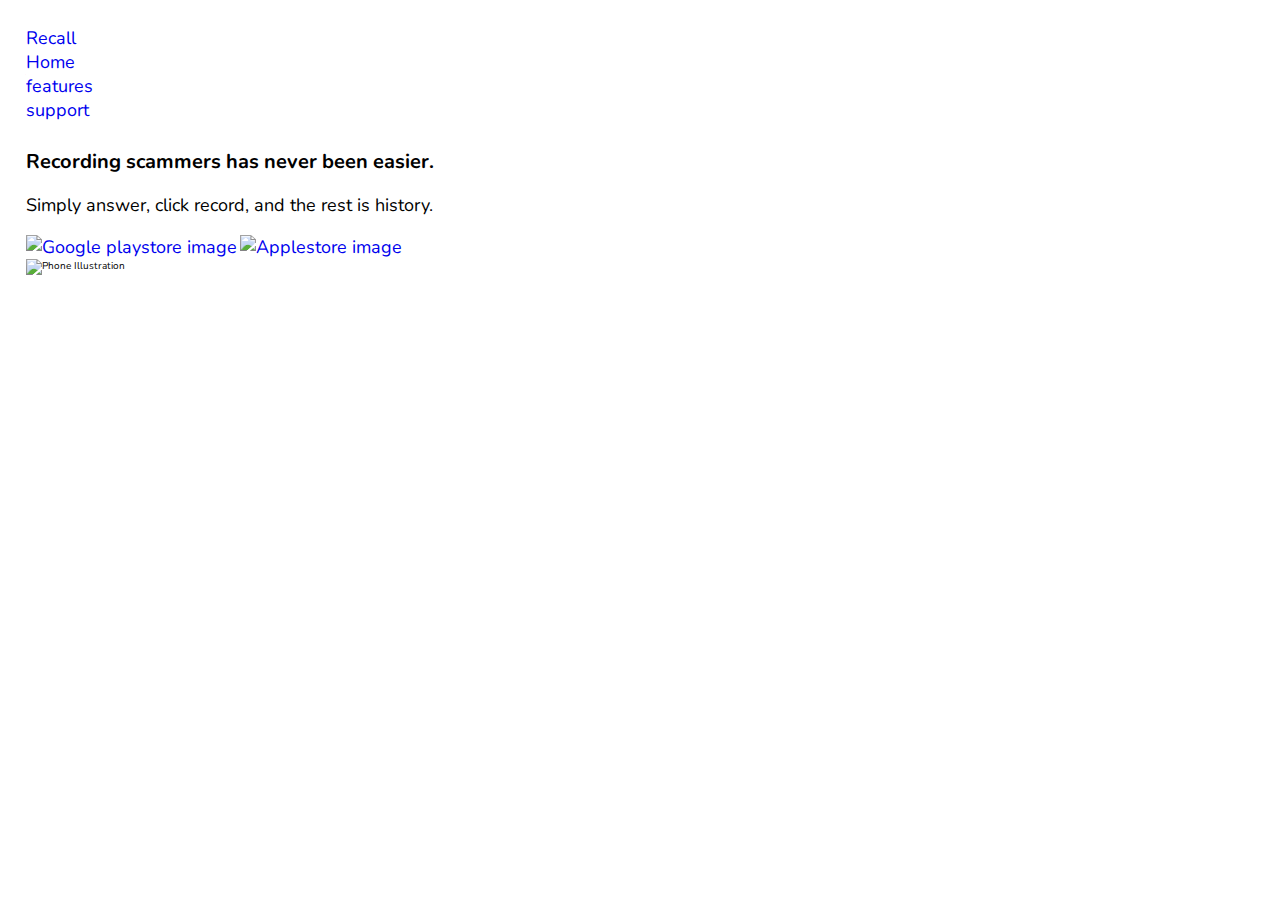
==== project/index.html @ 7ee64e80 "hero html" ====
<!DOCTYPE html>
<html lang="en">
<head>
    <meta charset="UTF-8">
    <meta http-equiv="X-UA-Compatible" content="IE=edge">
    <meta name="viewport" content="width=device-width, initial-scale=1.0">
    <title>Recall</title>
    <link rel="preconnect" href="https://fonts.googleapis.com">
    <link rel="preconnect" href="https://fonts.gstatic.com" crossorigin>
    <link href="https://fonts.googleapis.com/css2?family=Nunito:wght@400;700&family=Playfair+Display:wght@300&display=swap" rel="stylesheet">
    <link rel="stylesheet" href="css/main.css">
<body>

      <header>
        <div class="wrapper navbar">
          <a href="#" class="logo">Recall</a>
          <nav>
            <ul>
              <li><a href="#" class="active">Home</a></li>  
              <li><a href="#" class="active">features</a></li>  
              <li><a href="#" class="active">support</a></li>  
            </ul>
          </nav>
            <a href="#" class="header-cta">Download Recall</a>

        </div>
        
      </header>

    <section class="hero">
        <div class="wrapper">
          <div class="left-col">
            <h1>Recording scammers has never been easier.</h1>
            <p class="subhead">Simply answer, click record, and the rest is history.</p>
            <div class="cta-btns">
              <a href="#" class="gplay"><img src="assets/googleplay.svg" alt="Google playstore image"></a>
              <a href="#" class="gplay"><img src="assets/appstore.svg" alt="Applestore image"></a>

            </div>
          </div>
          <div class="right-col">
            <img src="assets/phone.svg" alt="Phone Illustration">
          </div>
        </div> 
     </section> 

</body>
</html>
---- project/css/main.css ----
:root {
  --primary-color: #7e00fd;
}

html {
  font-size: 62.5%;
}

p,
a {
  font-size: 1.8rem;
}

a {
  text-decoration: none;
}

ul {
  list-style-type: none;
  margin: 0;
  padding: 0;
}

.header-cta,
.arrow {
  display: none;
}

.wrapper {
  margin: 2.6em;
}

body {
  font-family: "Nunito", sans-serif;
  margin: 0;
}
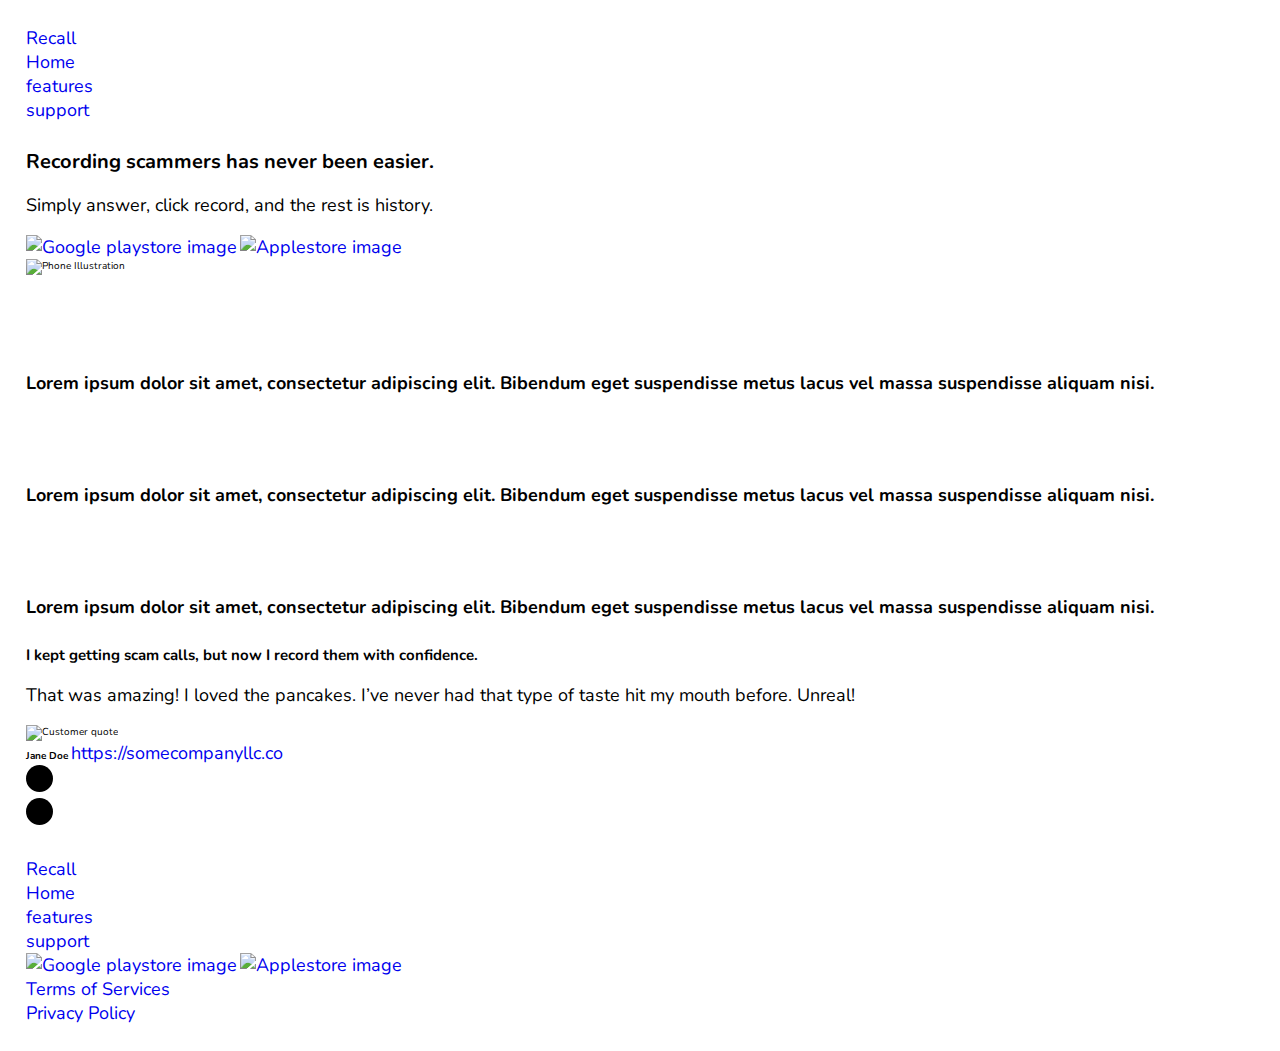
==== commit c763c3f8: "html skeleton" ====
--- a/project/index.html
+++ b/project/index.html
@@ -11,6 +11,8 @@
     <link rel="stylesheet" href="css/main.css">
 <body>
 
+      <!-- Navigation Bar -->
+
       <header>
         <div class="wrapper navbar">
           <a href="#" class="logo">Recall</a>
@@ -22,12 +24,12 @@
             </ul>
           </nav>
             <a href="#" class="header-cta">Download Recall</a>
-
         </div>
-        
       </header>
 
-    <section class="hero">
+    <!-- Hero Section -->
+
+      <section class="hero">
         <div class="wrapper">
           <div class="left-col">
             <h1>Recording scammers has never been easier.</h1>
@@ -35,14 +37,110 @@
             <div class="cta-btns">
               <a href="#" class="gplay"><img src="assets/googleplay.svg" alt="Google playstore image"></a>
               <a href="#" class="gplay"><img src="assets/appstore.svg" alt="Applestore image"></a>
-
             </div>
           </div>
           <div class="right-col">
             <img src="assets/phone.svg" alt="Phone Illustration">
           </div>
         </div> 
-     </section> 
+      </section>
+
+    <!-- Feature Section -->
+
+      <section class="features">
+        <div class="wrapper">
+          <ul>
+            <li>
+              <strong>
+                <svg width="48" height="48" viewBox="0 0 48 48" fill="none" xmlns="http://www.w3.org/2000/svg">
+                  <path d="M21 32C21 30.3431 22.3431 29 24 29C25.6569 29 27 30.3431 27 32C27 33.6569 25.6569 35 24 35C22.3431 35 21 33.6569 21 32Z" fill="white"/>
+                  <path fill-rule="evenodd" clip-rule="evenodd" d="M15.2433 21.1943L14.6124 15.5163C14.5315 14.7884 14.5315 14.0537 14.6124 13.3258L14.658 12.916C15.1409 8.56918 18.5581 5.12986 22.9017 4.61885C23.6314 4.53301 24.3686 4.53301 25.0982 4.61885C29.4418 5.12986 32.859 8.56918 33.342 12.916L33.3875 13.3258C33.4684 14.0537 33.4684 14.7884 33.3875 15.5163L32.7566 21.1943L34.1298 21.3039C36.2953 21.4768 38.0635 23.1046 38.4145 25.2484C39.1466 29.7197 39.1466 34.2803 38.4145 38.7516C38.0635 40.8954 36.2953 42.5232 34.1298 42.6961L31.1375 42.935C26.3868 43.3142 21.6133 43.3142 16.8626 42.935L13.8703 42.6961C11.7048 42.5232 9.93664 40.8954 9.58561 38.7516C8.85346 34.2803 8.85346 29.7197 9.58561 25.2484C9.93664 23.1046 11.7048 21.4768 13.8703 21.3039L15.2433 21.1943ZM23.2522 7.59831C23.749 7.53986 24.2509 7.53986 24.7477 7.59831C27.7049 7.94622 30.0315 10.2878 30.3603 13.2473L30.4058 13.6571C30.4623 14.1648 30.4623 14.6773 30.4058 15.185L29.7635 20.9659C25.9251 20.7188 22.0748 20.7188 18.2364 20.966L17.5941 15.185C17.5377 14.6773 17.5377 14.1648 17.5941 13.657L17.6396 13.2473C17.9684 10.2878 20.295 7.94622 23.2522 7.59831ZM30.8988 24.0555C26.3069 23.6889 21.6932 23.6889 17.1013 24.0555L14.109 24.2944C13.3192 24.3574 12.6742 24.9512 12.5462 25.7332C11.8666 29.8834 11.8666 34.1166 12.5462 38.2668C12.6742 39.0488 13.3192 39.6426 14.109 39.7056L17.1013 39.9445C21.6932 40.3111 26.3069 40.3111 30.8988 39.9445L33.8911 39.7056C34.6809 39.6426 35.3259 39.0488 35.4539 38.2668C36.1335 34.1166 36.1335 29.8834 35.4539 25.7332C35.3259 24.9512 34.6809 24.3574 33.8911 24.2944L30.8988 24.0555Z" fill="white"/>
+                </svg>
+               <p>Lorem ipsum dolor sit amet, consectetur adipiscing elit. Bibendum eget suspendisse metus lacus vel massa suspendisse aliquam nisi.</p>    
+              </strong>
+            </li>
+          <li>
+              <strong>
+                <svg width="48" height="48" viewBox="0 0 48 48" fill="none" xmlns="http://www.w3.org/2000/svg">
+                  <path d="M21 32C21 30.3431 22.3431 29 24 29C25.6569 29 27 30.3431 27 32C27 33.6569 25.6569 35 24 35C22.3431 35 21 33.6569 21 32Z" fill="white"/>
+                  <path fill-rule="evenodd" clip-rule="evenodd" d="M15.2433 21.1943L14.6124 15.5163C14.5315 14.7884 14.5315 14.0537 14.6124 13.3258L14.658 12.916C15.1409 8.56918 18.5581 5.12986 22.9017 4.61885C23.6314 4.53301 24.3686 4.53301 25.0982 4.61885C29.4418 5.12986 32.859 8.56918 33.342 12.916L33.3875 13.3258C33.4684 14.0537 33.4684 14.7884 33.3875 15.5163L32.7566 21.1943L34.1298 21.3039C36.2953 21.4768 38.0635 23.1046 38.4145 25.2484C39.1466 29.7197 39.1466 34.2803 38.4145 38.7516C38.0635 40.8954 36.2953 42.5232 34.1298 42.6961L31.1375 42.935C26.3868 43.3142 21.6133 43.3142 16.8626 42.935L13.8703 42.6961C11.7048 42.5232 9.93664 40.8954 9.58561 38.7516C8.85346 34.2803 8.85346 29.7197 9.58561 25.2484C9.93664 23.1046 11.7048 21.4768 13.8703 21.3039L15.2433 21.1943ZM23.2522 7.59831C23.749 7.53986 24.2509 7.53986 24.7477 7.59831C27.7049 7.94622 30.0315 10.2878 30.3603 13.2473L30.4058 13.6571C30.4623 14.1648 30.4623 14.6773 30.4058 15.185L29.7635 20.9659C25.9251 20.7188 22.0748 20.7188 18.2364 20.966L17.5941 15.185C17.5377 14.6773 17.5377 14.1648 17.5941 13.657L17.6396 13.2473C17.9684 10.2878 20.295 7.94622 23.2522 7.59831ZM30.8988 24.0555C26.3069 23.6889 21.6932 23.6889 17.1013 24.0555L14.109 24.2944C13.3192 24.3574 12.6742 24.9512 12.5462 25.7332C11.8666 29.8834 11.8666 34.1166 12.5462 38.2668C12.6742 39.0488 13.3192 39.6426 14.109 39.7056L17.1013 39.9445C21.6932 40.3111 26.3069 40.3111 30.8988 39.9445L33.8911 39.7056C34.6809 39.6426 35.3259 39.0488 35.4539 38.2668C36.1335 34.1166 36.1335 29.8834 35.4539 25.7332C35.3259 24.9512 34.6809 24.3574 33.8911 24.2944L30.8988 24.0555Z" fill="white"/>
+                </svg>
+               <p>Lorem ipsum dolor sit amet, consectetur adipiscing elit. Bibendum eget suspendisse metus lacus vel massa suspendisse aliquam nisi.</p>    
+              </strong>
+            </li>
+            <li>
+              <strong>
+                <svg width="48" height="48" viewBox="0 0 48 48" fill="none" xmlns="http://www.w3.org/2000/svg">
+                  <path d="M21 32C21 30.3431 22.3431 29 24 29C25.6569 29 27 30.3431 27 32C27 33.6569 25.6569 35 24 35C22.3431 35 21 33.6569 21 32Z" fill="white"/>
+                  <path fill-rule="evenodd" clip-rule="evenodd"
+                    d="M15.2433 21.1943L14.6124 15.5163C14.5315 14.7884 14.5315 14.0537 14.6124 13.3258L14.658 12.916C15.1409 8.56918 18.5581 5.12986 22.9017 4.61885C23.6314 4.53301 24.3686 4.53301 25.0982 4.61885C29.4418 5.12986 32.859 8.56918 33.342 12.916L33.3875 13.3258C33.4684 14.0537 33.4684 14.7884 33.3875 15.5163L32.7566 21.1943L34.1298 21.3039C36.2953 21.4768 38.0635 23.1046 38.4145 25.2484C39.1466 29.7197 39.1466 34.2803 38.4145 38.7516C38.0635 40.8954 36.2953 42.5232 34.1298 42.6961L31.1375 42.935C26.3868 43.3142 21.6133 43.3142 16.8626 42.935L13.8703 42.6961C11.7048 42.5232 9.93664 40.8954 9.58561 38.7516C8.85346 34.2803 8.85346 29.7197 9.58561 25.2484C9.93664 23.1046 11.7048 21.4768 13.8703 21.3039L15.2433 21.1943ZM23.2522 7.59831C23.749 7.53986 24.2509 7.53986 24.7477 7.59831C27.7049 7.94622 30.0315 10.2878 30.3603 13.2473L30.4058 13.6571C30.4623 14.1648 30.4623 14.6773 30.4058 15.185L29.7635 20.9659C25.9251 20.7188 22.0748 20.7188 18.2364 20.966L17.5941 15.185C17.5377 14.6773 17.5377 14.1648 17.5941 13.657L17.6396 13.2473C17.9684 10.2878 20.295 7.94622 23.2522 7.59831ZM30.8988 24.0555C26.3069 23.6889 21.6932 23.6889 17.1013 24.0555L14.109 24.2944C13.3192 24.3574 12.6742 24.9512 12.5462 25.7332C11.8666 29.8834 11.8666 34.1166 12.5462 38.2668C12.6742 39.0488 13.3192 39.6426 14.109 39.7056L17.1013 39.9445C21.6932 40.3111 26.3069 40.3111 30.8988 39.9445L33.8911 39.7056C34.6809 39.6426 35.3259 39.0488 35.4539 38.2668C36.1335 34.1166 36.1335 29.8834 35.4539 25.7332C35.3259 24.9512 34.6809 24.3574 33.8911 24.2944L30.8988 24.0555Z"
+                    fill="white" />
+                </svg>
+               <p>Lorem ipsum dolor sit amet, consectetur adipiscing elit. Bibendum eget suspendisse metus lacus vel massa suspendisse aliquam nisi.</p>    
+              </strong>
+            </li> 
+          </ul>
+        </div>
+      </section> 
+
+      <!-- Testimonial Section -->
+
+     <div class="wrapper">
+        <section class="testimonial">
+          <div class="testimonial-quote">
+            <h2>I kept getting scam calls, but now I record them with confidence.</h2>
+            <p>That was amazing! I loved the pancakes. I’ve never had that type of taste hit my mouth before. Unreal!</p>
+          </div>
+          <div class="testimonial-info">
+            <img src="assets/person.jpg" alt="Customer quote" class="author-pic">
+              <div class="author">
+                <strong>Jane Doe</strong>
+                <a href="#">https://somecompanyllc.co</a>
+              <ul>
+                <li>
+                  <a href="#">
+                    <svg width="27" height="27" viewBox="0 0 27 27" fill="none" xmlns="http://www.w3.org/2000/svg">
+                      <circle cx="13.5" cy="13.5" r="13.5" fill="black"/>
+                    </svg>
+                  </a>
+                </li>
+                <li>
+                  <a href="#">
+                   <svg width="27" height="27" viewBox="0 0 27 27" fill="none" xmlns="http://www.w3.org/2000/svg">
+                      <circle cx="13.5" cy="13.5" r="13.5" fill="black"/>
+                    </svg> 
+                  </a>
+                </li>
+              </ul>
+            </div>
+          </div>
+        </section>
+      </div> 
+     
+      <!-- Footer Section -->
+
+      <footer>
+        <div class="wrapper">
+          <a href="#" class="logo">Recall</a>
+          <nav>
+            <ul>
+              <li><a href="#" class="active">Home</a></li>  
+              <li><a href="#" class="active">features</a></li>  
+              <li><a href="#" class="active">support</a></li>  
+            </ul>
+          </nav>
+          <div class="cta-btns">
+              <a href="#" class="gplay"><img src="assets/googleplay.svg" alt="Google playstore image"></a>
+              <a href="#" class="gplay"><img src="assets/appstore.svg" alt="Applestore image"></a>
+            </div>
+          <div class="secondar-nav">
+            <ul>
+              <li><a href="#">Terms of Services</a></li>
+              <li><a href="#">Privacy Policy</a></li>
+            </ul>
+          </div>
+        </div>
+      </footer>
 
 </body>
 </html>
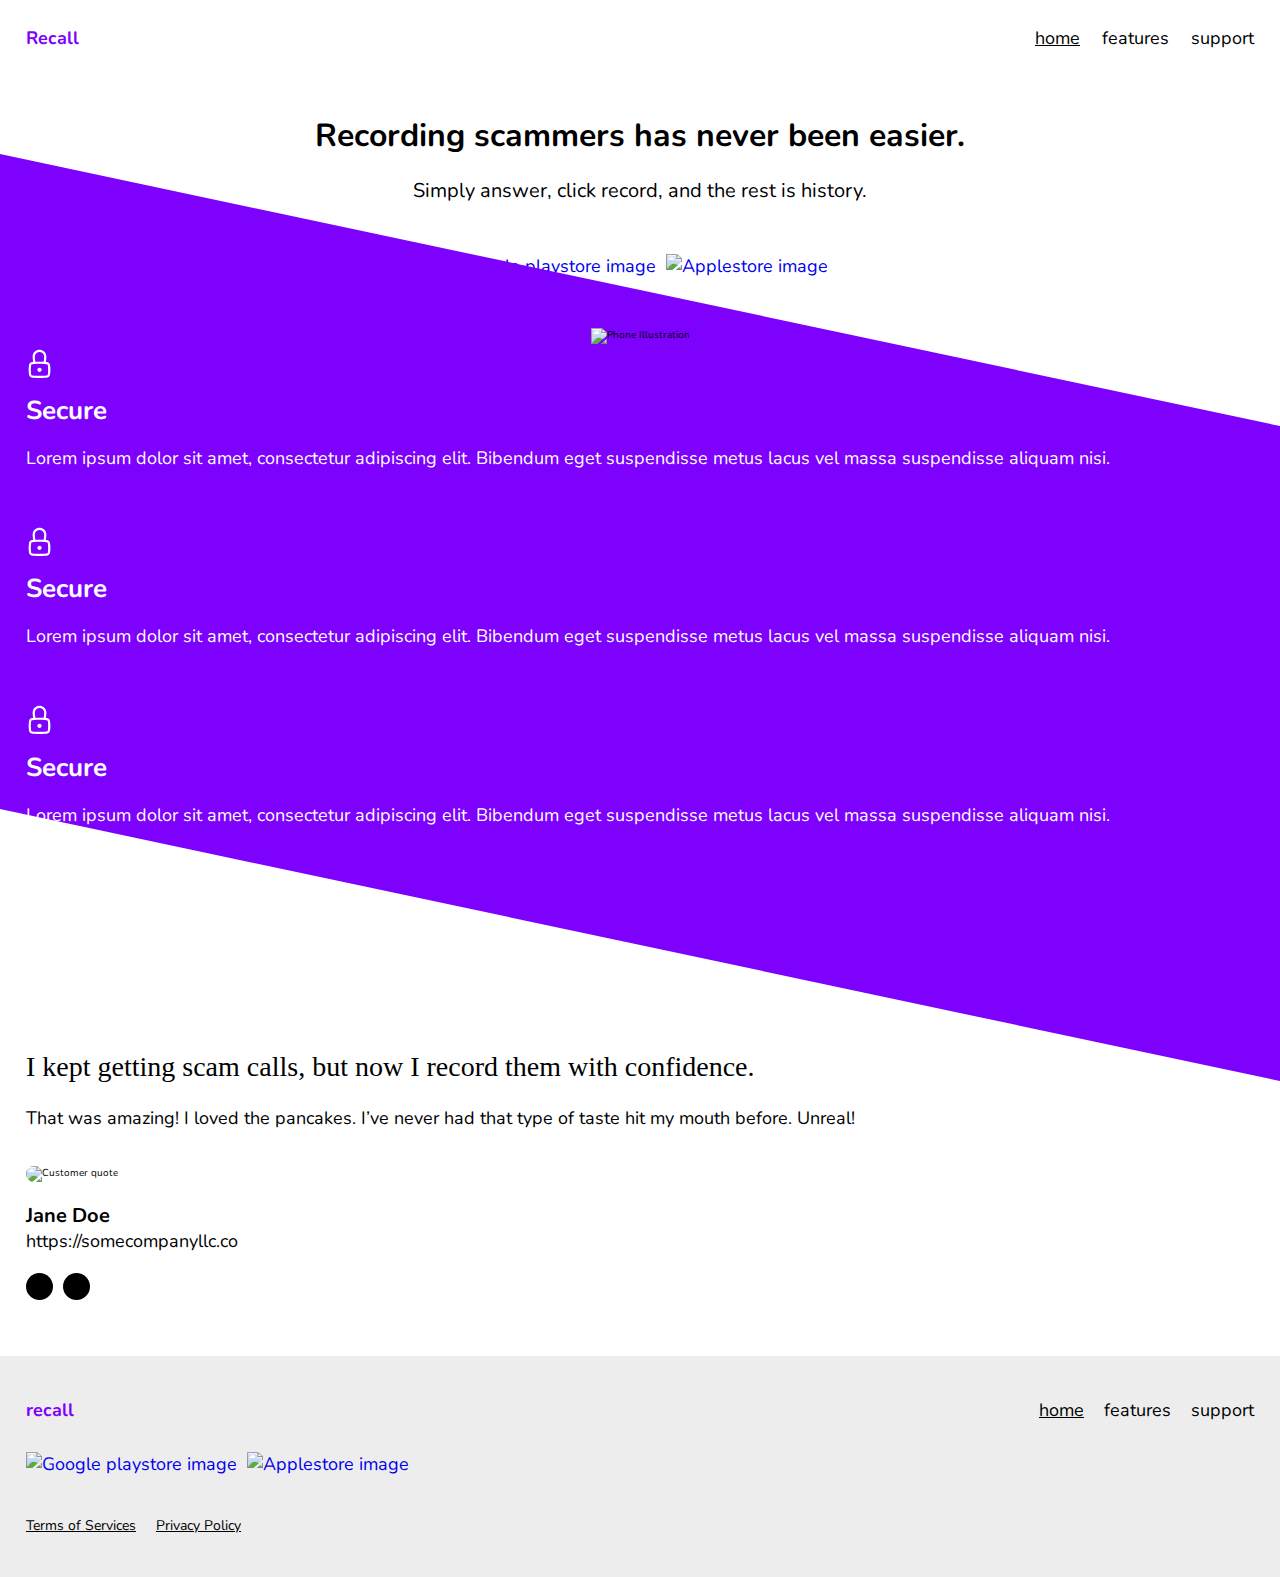
==== commit d93b7725: "mobile version completed" ====
--- a/project/index.html
+++ b/project/index.html
@@ -1,146 +1,234 @@
-<!DOCTYPE html>
+<!doctype html>
 <html lang="en">
-<head>
-    <meta charset="UTF-8">
-    <meta http-equiv="X-UA-Compatible" content="IE=edge">
-    <meta name="viewport" content="width=device-width, initial-scale=1.0">
+  <head>
+    <meta charset="UTF-8" />
+    <meta http-equiv="X-UA-Compatible" content="IE=edge" />
+    <meta name="viewport" content="width=device-width, initial-scale=1.0" />
     <title>Recall</title>
-    <link rel="preconnect" href="https://fonts.googleapis.com">
-    <link rel="preconnect" href="https://fonts.gstatic.com" crossorigin>
-    <link href="https://fonts.googleapis.com/css2?family=Nunito:wght@400;700&family=Playfair+Display:wght@300&display=swap" rel="stylesheet">
-    <link rel="stylesheet" href="css/main.css">
-<body>
-
-      <!-- Navigation Bar -->
-
-      <header>
-        <div class="wrapper navbar">
-          <a href="#" class="logo">Recall</a>
-          <nav>
+    <link rel="preconnect" href="https://fonts.googleapis.com" />
+    <link rel="preconnect" href="https://fonts.gstatic.com" crossorigin />
+    <link
+      href="https://fonts.googleapis.com/css2?family=Nunito:wght@400;700&family=Playfair+Display:wght@300&display=swap"
+      rel="stylesheet"
+    />
+    <link rel="stylesheet" href="css/main.css" />
+  </head>
+
+  <body>
+    <!-- Navigation Bar -->
+
+    <header>
+      <div class="wrapper navbar">
+        <a href="#" class="logo">Recall</a>
+        <nav>
+          <ul>
+            <li><a href="#" class="active">home</a></li>
+            <li><a href="#">features</a></li>
+            <li><a href="#">support</a></li>
+          </ul>
+        </nav>
+        <a href="#" class="header-cta">Download Recall</a>
+      </div>
+    </header>
+
+    <!-- Hero Section -->
+
+    <section class="hero">
+      <div class="wrapper">
+        <div class="left-col">
+          <h1>Recording scammers has never been easier.</h1>
+          <p class="subhead">
+            Simply answer, click record, and the rest is history.
+          </p>
+          <div class="cta-btns">
+            <a href="#" class="gplay"
+              ><img src="assets/googleplay.svg" alt="Google playstore image"
+            /></a>
+            <a href="#" class="gplay"
+              ><img src="assets/appstore.svg" alt="Applestore image"
+            /></a>
+          </div>
+        </div>
+        <div class="right-col">
+          <img src="assets/phone.svg" alt="Phone Illustration" class="phone" />
+        </div>
+      </div>
+    </section>
+
+    <!-- Feature Section -->
+
+    <section class="features">
+      <div class="wrapper">
+        <ul>
+          <li>
+            <strong>
+              <svg
+                width="48"
+                height="48"
+                viewBox="0 0 48 48"
+                fill="none"
+                xmlns="http://www.w3.org/2000/svg"
+              >
+                <path
+                  d="M21 32C21 30.3431 22.3431 29 24 29C25.6569 29 27 30.3431 27 32C27 33.6569 25.6569 35 24 35C22.3431 35 21 33.6569 21 32Z"
+                  fill="white"
+                />
+                <path
+                  fill-rule="evenodd"
+                  clip-rule="evenodd"
+                  d="M15.2433 21.1943L14.6124 15.5163C14.5315 14.7884 14.5315 14.0537 14.6124 13.3258L14.658 12.916C15.1409 8.56918 18.5581 5.12986 22.9017 4.61885C23.6314 4.53301 24.3686 4.53301 25.0982 4.61885C29.4418 5.12986 32.859 8.56918 33.342 12.916L33.3875 13.3258C33.4684 14.0537 33.4684 14.7884 33.3875 15.5163L32.7566 21.1943L34.1298 21.3039C36.2953 21.4768 38.0635 23.1046 38.4145 25.2484C39.1466 29.7197 39.1466 34.2803 38.4145 38.7516C38.0635 40.8954 36.2953 42.5232 34.1298 42.6961L31.1375 42.935C26.3868 43.3142 21.6133 43.3142 16.8626 42.935L13.8703 42.6961C11.7048 42.5232 9.93664 40.8954 9.58561 38.7516C8.85346 34.2803 8.85346 29.7197 9.58561 25.2484C9.93664 23.1046 11.7048 21.4768 13.8703 21.3039L15.2433 21.1943ZM23.2522 7.59831C23.749 7.53986 24.2509 7.53986 24.7477 7.59831C27.7049 7.94622 30.0315 10.2878 30.3603 13.2473L30.4058 13.6571C30.4623 14.1648 30.4623 14.6773 30.4058 15.185L29.7635 20.9659C25.9251 20.7188 22.0748 20.7188 18.2364 20.966L17.5941 15.185C17.5377 14.6773 17.5377 14.1648 17.5941 13.657L17.6396 13.2473C17.9684 10.2878 20.295 7.94622 23.2522 7.59831ZM30.8988 24.0555C26.3069 23.6889 21.6932 23.6889 17.1013 24.0555L14.109 24.2944C13.3192 24.3574 12.6742 24.9512 12.5462 25.7332C11.8666 29.8834 11.8666 34.1166 12.5462 38.2668C12.6742 39.0488 13.3192 39.6426 14.109 39.7056L17.1013 39.9445C21.6932 40.3111 26.3069 40.3111 30.8988 39.9445L33.8911 39.7056C34.6809 39.6426 35.3259 39.0488 35.4539 38.2668C36.1335 34.1166 36.1335 29.8834 35.4539 25.7332C35.3259 24.9512 34.6809 24.3574 33.8911 24.2944L30.8988 24.0555Z"
+                  fill="white"
+                />
+              </svg>
+              <span>Secure</span>
+            </strong>
+            <p>
+              Lorem ipsum dolor sit amet, consectetur adipiscing elit. Bibendum
+              eget suspendisse metus lacus vel massa suspendisse aliquam nisi.
+            </p>
+          </li>
+          <li>
+            <strong>
+              <svg
+                width="48"
+                height="48"
+                viewBox="0 0 48 48"
+                fill="none"
+                xmlns="http://www.w3.org/2000/svg"
+              >
+                <path
+                  d="M21 32C21 30.3431 22.3431 29 24 29C25.6569 29 27 30.3431 27 32C27 33.6569 25.6569 35 24 35C22.3431 35 21 33.6569 21 32Z"
+                  fill="white"
+                />
+                <path
+                  fill-rule="evenodd"
+                  clip-rule="evenodd"
+                  d="M15.2433 21.1943L14.6124 15.5163C14.5315 14.7884 14.5315 14.0537 14.6124 13.3258L14.658 12.916C15.1409 8.56918 18.5581 5.12986 22.9017 4.61885C23.6314 4.53301 24.3686 4.53301 25.0982 4.61885C29.4418 5.12986 32.859 8.56918 33.342 12.916L33.3875 13.3258C33.4684 14.0537 33.4684 14.7884 33.3875 15.5163L32.7566 21.1943L34.1298 21.3039C36.2953 21.4768 38.0635 23.1046 38.4145 25.2484C39.1466 29.7197 39.1466 34.2803 38.4145 38.7516C38.0635 40.8954 36.2953 42.5232 34.1298 42.6961L31.1375 42.935C26.3868 43.3142 21.6133 43.3142 16.8626 42.935L13.8703 42.6961C11.7048 42.5232 9.93664 40.8954 9.58561 38.7516C8.85346 34.2803 8.85346 29.7197 9.58561 25.2484C9.93664 23.1046 11.7048 21.4768 13.8703 21.3039L15.2433 21.1943ZM23.2522 7.59831C23.749 7.53986 24.2509 7.53986 24.7477 7.59831C27.7049 7.94622 30.0315 10.2878 30.3603 13.2473L30.4058 13.6571C30.4623 14.1648 30.4623 14.6773 30.4058 15.185L29.7635 20.9659C25.9251 20.7188 22.0748 20.7188 18.2364 20.966L17.5941 15.185C17.5377 14.6773 17.5377 14.1648 17.5941 13.657L17.6396 13.2473C17.9684 10.2878 20.295 7.94622 23.2522 7.59831ZM30.8988 24.0555C26.3069 23.6889 21.6932 23.6889 17.1013 24.0555L14.109 24.2944C13.3192 24.3574 12.6742 24.9512 12.5462 25.7332C11.8666 29.8834 11.8666 34.1166 12.5462 38.2668C12.6742 39.0488 13.3192 39.6426 14.109 39.7056L17.1013 39.9445C21.6932 40.3111 26.3069 40.3111 30.8988 39.9445L33.8911 39.7056C34.6809 39.6426 35.3259 39.0488 35.4539 38.2668C36.1335 34.1166 36.1335 29.8834 35.4539 25.7332C35.3259 24.9512 34.6809 24.3574 33.8911 24.2944L30.8988 24.0555Z"
+                  fill="white"
+                />
+              </svg>
+              <span>Secure</span>
+            </strong>
+            <p>
+              Lorem ipsum dolor sit amet, consectetur adipiscing elit. Bibendum
+              eget suspendisse metus lacus vel massa suspendisse aliquam nisi.
+            </p>
+          </li>
+          <li>
+            <strong>
+              <svg
+                width="48"
+                height="48"
+                viewBox="0 0 48 48"
+                fill="none"
+                xmlns="http://www.w3.org/2000/svg"
+              >
+                <path
+                  d="M21 32C21 30.3431 22.3431 29 24 29C25.6569 29 27 30.3431 27 32C27 33.6569 25.6569 35 24 35C22.3431 35 21 33.6569 21 32Z"
+                  fill="white"
+                />
+                <path
+                  fill-rule="evenodd"
+                  clip-rule="evenodd"
+                  d="M15.2433 21.1943L14.6124 15.5163C14.5315 14.7884 14.5315 14.0537 14.6124 13.3258L14.658 12.916C15.1409 8.56918 18.5581 5.12986 22.9017 4.61885C23.6314 4.53301 24.3686 4.53301 25.0982 4.61885C29.4418 5.12986 32.859 8.56918 33.342 12.916L33.3875 13.3258C33.4684 14.0537 33.4684 14.7884 33.3875 15.5163L32.7566 21.1943L34.1298 21.3039C36.2953 21.4768 38.0635 23.1046 38.4145 25.2484C39.1466 29.7197 39.1466 34.2803 38.4145 38.7516C38.0635 40.8954 36.2953 42.5232 34.1298 42.6961L31.1375 42.935C26.3868 43.3142 21.6133 43.3142 16.8626 42.935L13.8703 42.6961C11.7048 42.5232 9.93664 40.8954 9.58561 38.7516C8.85346 34.2803 8.85346 29.7197 9.58561 25.2484C9.93664 23.1046 11.7048 21.4768 13.8703 21.3039L15.2433 21.1943ZM23.2522 7.59831C23.749 7.53986 24.2509 7.53986 24.7477 7.59831C27.7049 7.94622 30.0315 10.2878 30.3603 13.2473L30.4058 13.6571C30.4623 14.1648 30.4623 14.6773 30.4058 15.185L29.7635 20.9659C25.9251 20.7188 22.0748 20.7188 18.2364 20.966L17.5941 15.185C17.5377 14.6773 17.5377 14.1648 17.5941 13.657L17.6396 13.2473C17.9684 10.2878 20.295 7.94622 23.2522 7.59831ZM30.8988 24.0555C26.3069 23.6889 21.6932 23.6889 17.1013 24.0555L14.109 24.2944C13.3192 24.3574 12.6742 24.9512 12.5462 25.7332C11.8666 29.8834 11.8666 34.1166 12.5462 38.2668C12.6742 39.0488 13.3192 39.6426 14.109 39.7056L17.1013 39.9445C21.6932 40.3111 26.3069 40.3111 30.8988 39.9445L33.8911 39.7056C34.6809 39.6426 35.3259 39.0488 35.4539 38.2668C36.1335 34.1166 36.1335 29.8834 35.4539 25.7332C35.3259 24.9512 34.6809 24.3574 33.8911 24.2944L30.8988 24.0555Z"
+                  fill="white"
+                />
+              </svg>
+              <span>Secure</span>
+            </strong>
+            <p>
+              Lorem ipsum dolor sit amet, consectetur adipiscing elit. Bibendum
+              eget suspendisse metus lacus vel massa suspendisse aliquam nisi.
+            </p>
+          </li>
+        </ul>
+      </div>
+    </section>
+
+    <!-- Testimonial Section -->
+
+    <div class="wrapper">
+      <section class="testimonial">
+        <div class="testimonial-quote">
+          <h2>
+            I kept getting scam calls, but now I record them with confidence.
+          </h2>
+          <p>
+            That was amazing! I loved the pancakes. I’ve never had that type of
+            taste hit my mouth before. Unreal!
+          </p>
+        </div>
+        <div class="testimonial-info">
+          <img
+            src="assets/person.jpg"
+            alt="Customer quote"
+            class="author-pic"
+          />
+          <div class="author">
+            <strong>Jane Doe</strong>
+            <a href="#">https://somecompanyllc.co</a>
+            <ul class="social-nav">
+              <li>
+                <a href="#">
+                  <svg
+                    width="27"
+                    height="27"
+                    viewBox="0 0 27 27"
+                    fill="none"
+                    xmlns="http://www.w3.org/2000/svg"
+                  >
+                    <circle cx="13.5" cy="13.5" r="13.5" fill="black" />
+                  </svg>
+                </a>
+              </li>
+              <li>
+                <a href="#">
+                  <svg
+                    width="27"
+                    height="27"
+                    viewBox="0 0 27 27"
+                    fill="none"
+                    xmlns="http://www.w3.org/2000/svg"
+                  >
+                    <circle cx="13.5" cy="13.5" r="13.5" fill="black" />
+                  </svg>
+                </a>
+              </li>
+            </ul>
+          </div>
+        </div>
+      </section>
+    </div>
+
+    <!-- Footer Section -->
+
+    <footer>
+      <div class="wrapper">
+        <div class="footer-header">
+          <a href="#" class="logo">recall</a>
+          <nav class="footer-navbar">
             <ul>
-              <li><a href="#" class="active">Home</a></li>  
-              <li><a href="#" class="active">features</a></li>  
-              <li><a href="#" class="active">support</a></li>  
+              <li><a href="#" class="active">home</a></li>
+              <li><a href="#">features</a></li>
+              <li><a href="#">support</a></li>
             </ul>
           </nav>
-            <a href="#" class="header-cta">Download Recall</a>
-        </div>
-      </header>
-
-    <!-- Hero Section -->
-
-      <section class="hero">
-        <div class="wrapper">
-          <div class="left-col">
-            <h1>Recording scammers has never been easier.</h1>
-            <p class="subhead">Simply answer, click record, and the rest is history.</p>
-            <div class="cta-btns">
-              <a href="#" class="gplay"><img src="assets/googleplay.svg" alt="Google playstore image"></a>
-              <a href="#" class="gplay"><img src="assets/appstore.svg" alt="Applestore image"></a>
-            </div>
-          </div>
-          <div class="right-col">
-            <img src="assets/phone.svg" alt="Phone Illustration">
-          </div>
-        </div> 
-      </section>
-
-    <!-- Feature Section -->
-
-      <section class="features">
-        <div class="wrapper">
+        </div>
+        <div class="cta-btns">
+          <a href="#" class="gplay"
+            ><img src="assets/googleplay.svg" alt="Google playstore image"
+          /></a>
+          <a href="#" class="gplay"
+            ><img src="assets/appstore.svg" alt="Applestore image"
+          /></a>
+        </div>
+        <nav class="secondar-nav">
           <ul>
-            <li>
-              <strong>
-                <svg width="48" height="48" viewBox="0 0 48 48" fill="none" xmlns="http://www.w3.org/2000/svg">
-                  <path d="M21 32C21 30.3431 22.3431 29 24 29C25.6569 29 27 30.3431 27 32C27 33.6569 25.6569 35 24 35C22.3431 35 21 33.6569 21 32Z" fill="white"/>
-                  <path fill-rule="evenodd" clip-rule="evenodd" d="M15.2433 21.1943L14.6124 15.5163C14.5315 14.7884 14.5315 14.0537 14.6124 13.3258L14.658 12.916C15.1409 8.56918 18.5581 5.12986 22.9017 4.61885C23.6314 4.53301 24.3686 4.53301 25.0982 4.61885C29.4418 5.12986 32.859 8.56918 33.342 12.916L33.3875 13.3258C33.4684 14.0537 33.4684 14.7884 33.3875 15.5163L32.7566 21.1943L34.1298 21.3039C36.2953 21.4768 38.0635 23.1046 38.4145 25.2484C39.1466 29.7197 39.1466 34.2803 38.4145 38.7516C38.0635 40.8954 36.2953 42.5232 34.1298 42.6961L31.1375 42.935C26.3868 43.3142 21.6133 43.3142 16.8626 42.935L13.8703 42.6961C11.7048 42.5232 9.93664 40.8954 9.58561 38.7516C8.85346 34.2803 8.85346 29.7197 9.58561 25.2484C9.93664 23.1046 11.7048 21.4768 13.8703 21.3039L15.2433 21.1943ZM23.2522 7.59831C23.749 7.53986 24.2509 7.53986 24.7477 7.59831C27.7049 7.94622 30.0315 10.2878 30.3603 13.2473L30.4058 13.6571C30.4623 14.1648 30.4623 14.6773 30.4058 15.185L29.7635 20.9659C25.9251 20.7188 22.0748 20.7188 18.2364 20.966L17.5941 15.185C17.5377 14.6773 17.5377 14.1648 17.5941 13.657L17.6396 13.2473C17.9684 10.2878 20.295 7.94622 23.2522 7.59831ZM30.8988 24.0555C26.3069 23.6889 21.6932 23.6889 17.1013 24.0555L14.109 24.2944C13.3192 24.3574 12.6742 24.9512 12.5462 25.7332C11.8666 29.8834 11.8666 34.1166 12.5462 38.2668C12.6742 39.0488 13.3192 39.6426 14.109 39.7056L17.1013 39.9445C21.6932 40.3111 26.3069 40.3111 30.8988 39.9445L33.8911 39.7056C34.6809 39.6426 35.3259 39.0488 35.4539 38.2668C36.1335 34.1166 36.1335 29.8834 35.4539 25.7332C35.3259 24.9512 34.6809 24.3574 33.8911 24.2944L30.8988 24.0555Z" fill="white"/>
-                </svg>
-               <p>Lorem ipsum dolor sit amet, consectetur adipiscing elit. Bibendum eget suspendisse metus lacus vel massa suspendisse aliquam nisi.</p>    
-              </strong>
-            </li>
-          <li>
-              <strong>
-                <svg width="48" height="48" viewBox="0 0 48 48" fill="none" xmlns="http://www.w3.org/2000/svg">
-                  <path d="M21 32C21 30.3431 22.3431 29 24 29C25.6569 29 27 30.3431 27 32C27 33.6569 25.6569 35 24 35C22.3431 35 21 33.6569 21 32Z" fill="white"/>
-                  <path fill-rule="evenodd" clip-rule="evenodd" d="M15.2433 21.1943L14.6124 15.5163C14.5315 14.7884 14.5315 14.0537 14.6124 13.3258L14.658 12.916C15.1409 8.56918 18.5581 5.12986 22.9017 4.61885C23.6314 4.53301 24.3686 4.53301 25.0982 4.61885C29.4418 5.12986 32.859 8.56918 33.342 12.916L33.3875 13.3258C33.4684 14.0537 33.4684 14.7884 33.3875 15.5163L32.7566 21.1943L34.1298 21.3039C36.2953 21.4768 38.0635 23.1046 38.4145 25.2484C39.1466 29.7197 39.1466 34.2803 38.4145 38.7516C38.0635 40.8954 36.2953 42.5232 34.1298 42.6961L31.1375 42.935C26.3868 43.3142 21.6133 43.3142 16.8626 42.935L13.8703 42.6961C11.7048 42.5232 9.93664 40.8954 9.58561 38.7516C8.85346 34.2803 8.85346 29.7197 9.58561 25.2484C9.93664 23.1046 11.7048 21.4768 13.8703 21.3039L15.2433 21.1943ZM23.2522 7.59831C23.749 7.53986 24.2509 7.53986 24.7477 7.59831C27.7049 7.94622 30.0315 10.2878 30.3603 13.2473L30.4058 13.6571C30.4623 14.1648 30.4623 14.6773 30.4058 15.185L29.7635 20.9659C25.9251 20.7188 22.0748 20.7188 18.2364 20.966L17.5941 15.185C17.5377 14.6773 17.5377 14.1648 17.5941 13.657L17.6396 13.2473C17.9684 10.2878 20.295 7.94622 23.2522 7.59831ZM30.8988 24.0555C26.3069 23.6889 21.6932 23.6889 17.1013 24.0555L14.109 24.2944C13.3192 24.3574 12.6742 24.9512 12.5462 25.7332C11.8666 29.8834 11.8666 34.1166 12.5462 38.2668C12.6742 39.0488 13.3192 39.6426 14.109 39.7056L17.1013 39.9445C21.6932 40.3111 26.3069 40.3111 30.8988 39.9445L33.8911 39.7056C34.6809 39.6426 35.3259 39.0488 35.4539 38.2668C36.1335 34.1166 36.1335 29.8834 35.4539 25.7332C35.3259 24.9512 34.6809 24.3574 33.8911 24.2944L30.8988 24.0555Z" fill="white"/>
-                </svg>
-               <p>Lorem ipsum dolor sit amet, consectetur adipiscing elit. Bibendum eget suspendisse metus lacus vel massa suspendisse aliquam nisi.</p>    
-              </strong>
-            </li>
-            <li>
-              <strong>
-                <svg width="48" height="48" viewBox="0 0 48 48" fill="none" xmlns="http://www.w3.org/2000/svg">
-                  <path d="M21 32C21 30.3431 22.3431 29 24 29C25.6569 29 27 30.3431 27 32C27 33.6569 25.6569 35 24 35C22.3431 35 21 33.6569 21 32Z" fill="white"/>
-                  <path fill-rule="evenodd" clip-rule="evenodd"
-                    d="M15.2433 21.1943L14.6124 15.5163C14.5315 14.7884 14.5315 14.0537 14.6124 13.3258L14.658 12.916C15.1409 8.56918 18.5581 5.12986 22.9017 4.61885C23.6314 4.53301 24.3686 4.53301 25.0982 4.61885C29.4418 5.12986 32.859 8.56918 33.342 12.916L33.3875 13.3258C33.4684 14.0537 33.4684 14.7884 33.3875 15.5163L32.7566 21.1943L34.1298 21.3039C36.2953 21.4768 38.0635 23.1046 38.4145 25.2484C39.1466 29.7197 39.1466 34.2803 38.4145 38.7516C38.0635 40.8954 36.2953 42.5232 34.1298 42.6961L31.1375 42.935C26.3868 43.3142 21.6133 43.3142 16.8626 42.935L13.8703 42.6961C11.7048 42.5232 9.93664 40.8954 9.58561 38.7516C8.85346 34.2803 8.85346 29.7197 9.58561 25.2484C9.93664 23.1046 11.7048 21.4768 13.8703 21.3039L15.2433 21.1943ZM23.2522 7.59831C23.749 7.53986 24.2509 7.53986 24.7477 7.59831C27.7049 7.94622 30.0315 10.2878 30.3603 13.2473L30.4058 13.6571C30.4623 14.1648 30.4623 14.6773 30.4058 15.185L29.7635 20.9659C25.9251 20.7188 22.0748 20.7188 18.2364 20.966L17.5941 15.185C17.5377 14.6773 17.5377 14.1648 17.5941 13.657L17.6396 13.2473C17.9684 10.2878 20.295 7.94622 23.2522 7.59831ZM30.8988 24.0555C26.3069 23.6889 21.6932 23.6889 17.1013 24.0555L14.109 24.2944C13.3192 24.3574 12.6742 24.9512 12.5462 25.7332C11.8666 29.8834 11.8666 34.1166 12.5462 38.2668C12.6742 39.0488 13.3192 39.6426 14.109 39.7056L17.1013 39.9445C21.6932 40.3111 26.3069 40.3111 30.8988 39.9445L33.8911 39.7056C34.6809 39.6426 35.3259 39.0488 35.4539 38.2668C36.1335 34.1166 36.1335 29.8834 35.4539 25.7332C35.3259 24.9512 34.6809 24.3574 33.8911 24.2944L30.8988 24.0555Z"
-                    fill="white" />
-                </svg>
-               <p>Lorem ipsum dolor sit amet, consectetur adipiscing elit. Bibendum eget suspendisse metus lacus vel massa suspendisse aliquam nisi.</p>    
-              </strong>
-            </li> 
+            <li><a href="#">Terms of Services</a></li>
+            <li><a href="#">Privacy Policy</a></li>
           </ul>
-        </div>
-      </section> 
-
-      <!-- Testimonial Section -->
-
-     <div class="wrapper">
-        <section class="testimonial">
-          <div class="testimonial-quote">
-            <h2>I kept getting scam calls, but now I record them with confidence.</h2>
-            <p>That was amazing! I loved the pancakes. I’ve never had that type of taste hit my mouth before. Unreal!</p>
-          </div>
-          <div class="testimonial-info">
-            <img src="assets/person.jpg" alt="Customer quote" class="author-pic">
-              <div class="author">
-                <strong>Jane Doe</strong>
-                <a href="#">https://somecompanyllc.co</a>
-              <ul>
-                <li>
-                  <a href="#">
-                    <svg width="27" height="27" viewBox="0 0 27 27" fill="none" xmlns="http://www.w3.org/2000/svg">
-                      <circle cx="13.5" cy="13.5" r="13.5" fill="black"/>
-                    </svg>
-                  </a>
-                </li>
-                <li>
-                  <a href="#">
-                   <svg width="27" height="27" viewBox="0 0 27 27" fill="none" xmlns="http://www.w3.org/2000/svg">
-                      <circle cx="13.5" cy="13.5" r="13.5" fill="black"/>
-                    </svg> 
-                  </a>
-                </li>
-              </ul>
-            </div>
-          </div>
-        </section>
-      </div> 
-     
-      <!-- Footer Section -->
-
-      <footer>
-        <div class="wrapper">
-          <a href="#" class="logo">Recall</a>
-          <nav>
-            <ul>
-              <li><a href="#" class="active">Home</a></li>  
-              <li><a href="#" class="active">features</a></li>  
-              <li><a href="#" class="active">support</a></li>  
-            </ul>
-          </nav>
-          <div class="cta-btns">
-              <a href="#" class="gplay"><img src="assets/googleplay.svg" alt="Google playstore image"></a>
-              <a href="#" class="gplay"><img src="assets/appstore.svg" alt="Applestore image"></a>
-            </div>
-          <div class="secondar-nav">
-            <ul>
-              <li><a href="#">Terms of Services</a></li>
-              <li><a href="#">Privacy Policy</a></li>
-            </ul>
-          </div>
-        </div>
-      </footer>
-
-</body>
+        </nav>
+      </div>
+    </footer>
+  </body>
 </html>
--- a/project/css/main.css
+++ b/project/css/main.css
@@ -34,3 +34,178 @@
   font-family: "Nunito", sans-serif;
   margin: 0;
 }
+
+.navbar,
+.footer-header {
+  display: flex;
+  justify-content: space-between;
+  align-items: center;
+}
+
+a.logo {
+  color: var(--primary-color);
+  font-weight: bold;
+}
+
+header ul {
+  display: flex;
+  gap: 2.2em;
+}
+
+header ul li a {
+  color: #000;
+}
+
+a.active {
+  text-decoration: underline;
+}
+
+/* .header-cta { */
+/*   font-weight: bold; */
+/*   background-color: var(--primary-color); */
+/*   color: #fff; */
+/*   padding: 11px 20px; */
+/*   border-radius: 3px; */
+/* } */
+
+/* Hero Section */
+
+section.hero {
+  text-align: center;
+}
+
+h1 {
+  font-size: 3.2rem;
+  margin-top: 2em;
+  margin-bottom: 0.5em;
+}
+
+p.subhead {
+  font-size: 2rem;
+}
+
+.cta-btns {
+  display: inline-block;
+  margin-top: 3em;
+  align-items: center;
+}
+
+.cta-btns a {
+  margin-right: 0.4em;
+}
+
+.phone {
+  width: 90%;
+  margin-top: 5em;
+  position: relative;
+  z-index: 2;
+}
+
+/* Feature Section */
+
+section.features {
+  background-color: var(--primary-color);
+  color: #fff;
+  transform: skewY(12deg) translateY(-8em);
+}
+
+section.features .wrapper {
+  transform: skewY(-12deg);
+}
+
+section.features .wrapper ul {
+  display: flex;
+  flex-direction: column;
+  gap: 3em;
+  padding: 5em 0 10em;
+}
+
+section.features strong {
+  display: flex;
+  flex-direction: column;
+  font-size: 2.6rem;
+  gap: 0.2em;
+}
+
+section.features svg {
+  width: 3.5rem;
+  margin-left: -0.15em;
+}
+
+/* Testimonial Section */
+
+h2 {
+  font-size: 2.8rem;
+  font-family: "Times New Roman", Times, serif;
+  font-weight: 300;
+}
+
+.testimonial-quote p {
+  margin-bottom: 2em;
+}
+
+.author-pic {
+  width: 100%;
+  border-radius: 1.2em;
+  height: 17.7em;
+  object-fit: cover;
+  margin-bottom: 2em;
+}
+
+.author strong {
+  font-size: 2em;
+  display: block;
+}
+
+.author a {
+  color: #000;
+}
+
+.testimonial ul {
+  display: flex;
+  gap: 1em;
+  margin-top: 2em;
+  width: 3rem;
+}
+
+/* Footer Section */
+
+footer {
+  background-color: #ededed;
+  margin-top: 5em;
+  padding: 1.6em 0;
+}
+
+nav.footer-navbar ul,
+nav.secondar-nav ul {
+  display: flex;
+  gap: 2em;
+}
+
+nav.footer-header ul {
+  display: flex;
+}
+
+.footer-navbar a {
+  color: #000;
+  text-decoration: none;
+}
+
+.footer-navbar a.active {
+  text-decoration: underline;
+}
+
+.footer-navbar ul {
+  display: flex;
+  gap: 2.2em;
+}
+
+.secondar-nav {
+  margin-top: 4em;
+}
+
+.secondar-nav ul li a {
+  color: #000;
+  text-decoration: underline;
+  font-size: 1.4rem;
+}
